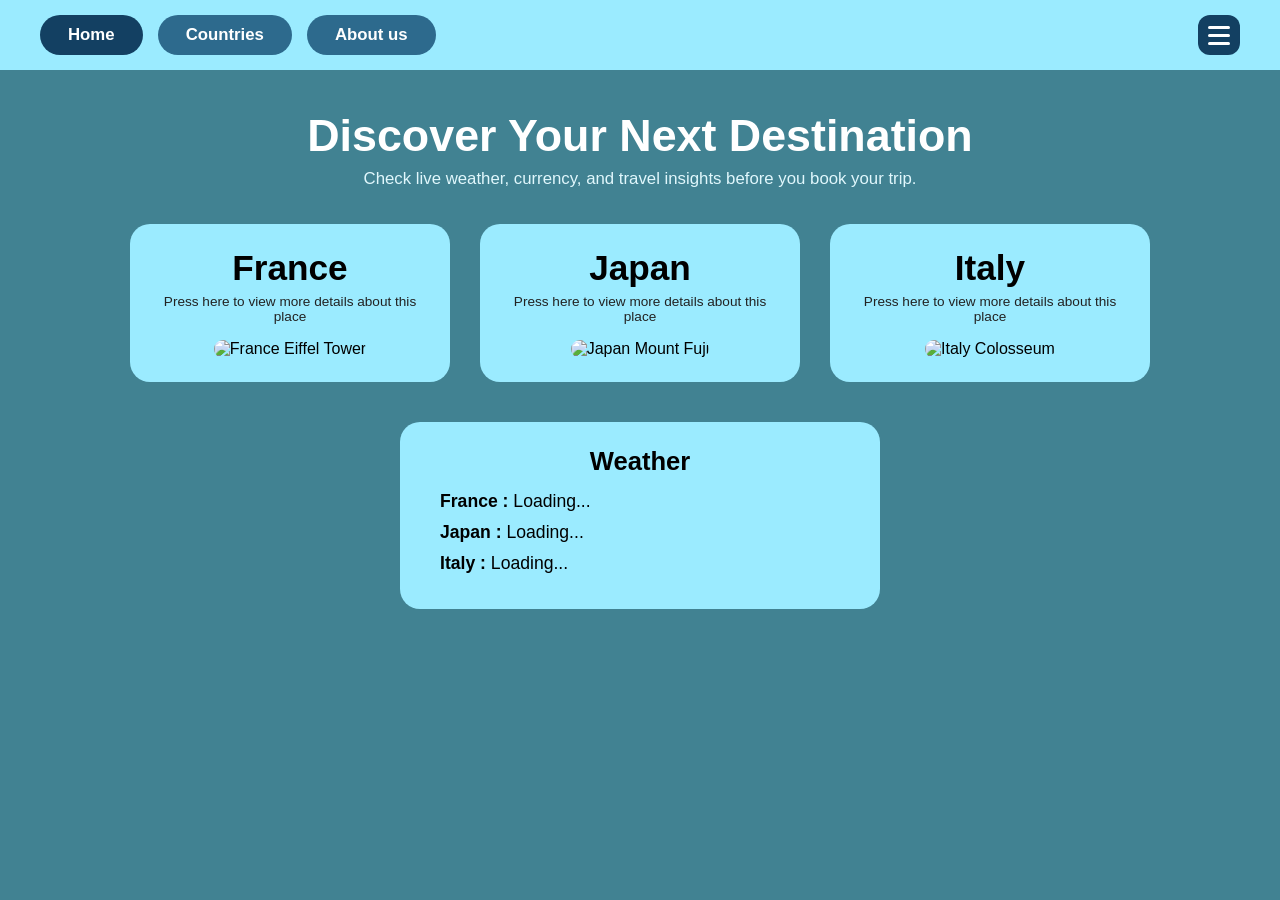
==== index.html @ fe60512d "Initial commit - Travel Explorer UI & functionality" ====
<!DOCTYPE html>
<html lang="en">
<head>
  <meta charset="UTF-8">
  <meta name="viewport" content="width=device-width, initial-scale=1.0">
  <title>Travel Destination Planner</title>
  <link rel="stylesheet" href="style.css">
</head>
<body>

  <!-- Navigation Bar -->
  <header class="navbar">
    <div class="nav-links">
      <a href="index.html" class="nav-btn active">Home</a>
      <a href="countries.html" class="nav-btn">Countries</a>
      <a href="about.html" class="nav-btn">About us</a>
    </div>
    <div class="menu-icon">
      <span></span>
      <span></span>
      <span></span>
    </div>
  </header>

  <!-- Hero Section -->
  <main class="main-content">
    <h1 class="hero-title slide-in">Discover Your Next Destination</h1>
    <p class="hero-subtitle slide-in delay-1">Check live weather, currency, and travel insights before you book your trip.</p>

    <!-- Featured Destination Cards -->
    <div class="cards-container">
      
      <div class="card slide-in delay-2" onclick="navigateToCountry('France')">
        <h2>France</h2>
        <p>Press here to view more details about this place</p>
        <img src="https://images.unsplash.com/photo-1502602898657-3e91760cbb34?w=500" alt="France Eiffel Tower">
      </div>

      <div class="card slide-in delay-3" onclick="navigateToCountry('Japan')">
        <h2>Japan</h2>
        <p>Press here to view more details about this place</p>
        <img src="https://images.unsplash.com/photo-1493976040374-85c8e12f0c0e?w=500" alt="Japan Mount Fuji">
      </div>

      <div class="card slide-in delay-4" onclick="navigateToCountry('Italy')">
        <h2>Italy</h2>
        <p>Press here to view more details about this place</p>
        <img src="https://images.unsplash.com/photo-1552832230-c0197dd311b5?w=500" alt="Italy Colosseum">
      </div>

    </div>

    <!-- Live Weather Overview Box -->
    <div class="weather-box slide-in delay-5">
      <h3>Weather</h3>
      <div class="weather-list">
        <p><strong>France :</strong> <span id="weather-france">Loading...</span></p>
        <p><strong>Japan :</strong> <span id="weather-japan">Loading...</span></p>
        <p><strong>Italy :</strong> <span id="weather-italy">Loading...</span></p>
      </div>
    </div>
  </main>

  <script src="script.js"></script>
</body>
</html>
---- style.css ----
/* --- Global Resets & Fonts --- */
* {
  margin: 0;
  padding: 0;
  box-sizing: border-box;
  font-family: 'Segoe UI', Tahoma, Geneva, Verdana, sans-serif;
}

body {
  background-color: #418292; /* Matching Figma Teal Background */
  color: #ffffff;
  min-height: 100vh;
  display: flex;
  flex-direction: column;
}

/* --- Navbar Styling --- */
.navbar {
  background-color: #9BEBFF; /* Matching Light Cyan Header Bar */
  padding: 15px 40px;
  display: flex;
  justify-content: space-between;
  align-items: center;
}

.nav-links {
  display: flex;
  gap: 15px;
}

.nav-btn {
  background-color: #2D6A8D;
  color: #ffffff;
  padding: 10px 28px;
  border-radius: 20px;
  text-decoration: none;
  font-weight: 600;
  font-size: 1.05rem;
  transition: transform 0.2s ease, background-color 0.2s ease;
}

.nav-btn:hover {
  transform: translateY(-2px);
  background-color: #134062;
}

.nav-btn.active {
  background-color: #134062; /* Active Dark Blue Highlight */
}

.menu-icon {
  background-color: #134062;
  width: 42px;
  height: 40px;
  border-radius: 12px;
  display: flex;
  flex-direction: column;
  justify-content: center;
  align-items: center;
  gap: 5px;
  cursor: pointer;
}

.menu-icon span {
  width: 22px;
  height: 3px;
  background-color: #ffffff;
  border-radius: 2px;
}

/* --- Main Layout --- */
.main-content {
  max-width: 1200px;
  margin: 0 auto;
  padding: 40px 20px;
  text-align: center;
  flex: 1;
}

.hero-title {
  font-size: 2.8rem;
  font-weight: 800;
  margin-bottom: 8px;
  color: #ffffff;
}

.hero-subtitle {
  font-size: 1.05rem;
  color: #e0f7fc;
  margin-bottom: 35px;
}

/* --- Cards Container & Cards --- */
.cards-container {
  display: flex;
  justify-content: center;
  gap: 30px;
  flex-wrap: wrap;
  margin-bottom: 40px;
}

.card {
  background-color: #9BEBFF; /* Light Cyan Card Fill */
  color: #000000;
  border-radius: 20px;
  padding: 24px 20px;
  width: 320px;
  text-align: center;
  cursor: pointer;
  transition: transform 0.3s ease, box-shadow 0.3s ease;
}

.card:hover {
  transform: translateY(-8px);
  box-shadow: 0 10px 20px rgba(0, 0, 0, 0.2);
}

.card h2 {
  font-size: 2.2rem;
  font-weight: 800;
  margin-bottom: 6px;
  color: #000000;
}

.card p {
  font-size: 0.85rem;
  color: #222222;
  margin-bottom: 16px;
}

.card img {
  width: 100%;
  height: 150px;
  object-fit: cover;
  border-radius: 16px;
}

/* --- Home Page Weather Box --- */
.weather-box {
  background-color: #9BEBFF;
  color: #000000;
  border-radius: 20px;
  padding: 25px 40px;
  max-width: 480px;
  margin: 0 auto;
  text-align: left;
}

.weather-box h3 {
  text-align: center;
  font-size: 1.6rem;
  margin-bottom: 15px;
}

.weather-list p {
  font-size: 1.1rem;
  margin: 10px 0;
}

/* --- Smooth Slide-In Animation --- */
.slide-in {
  opacity: 0;
  transform: translateY(30px);
  animation: slideInUp 0.8s ease forwards;
}

.delay-1 { animation-delay: 0.15s; }
.delay-2 { animation-delay: 0.3s; }
.delay-3 { animation-delay: 0.45s; }
.delay-4 { animation-delay: 0.6s; }
.delay-5 { animation-delay: 0.75s; }

@keyframes slideInUp {
  from {
    opacity: 0;
    transform: translateY(30px);
  }
  to {
    opacity: 1;
    transform: translateY(0);
  }
}
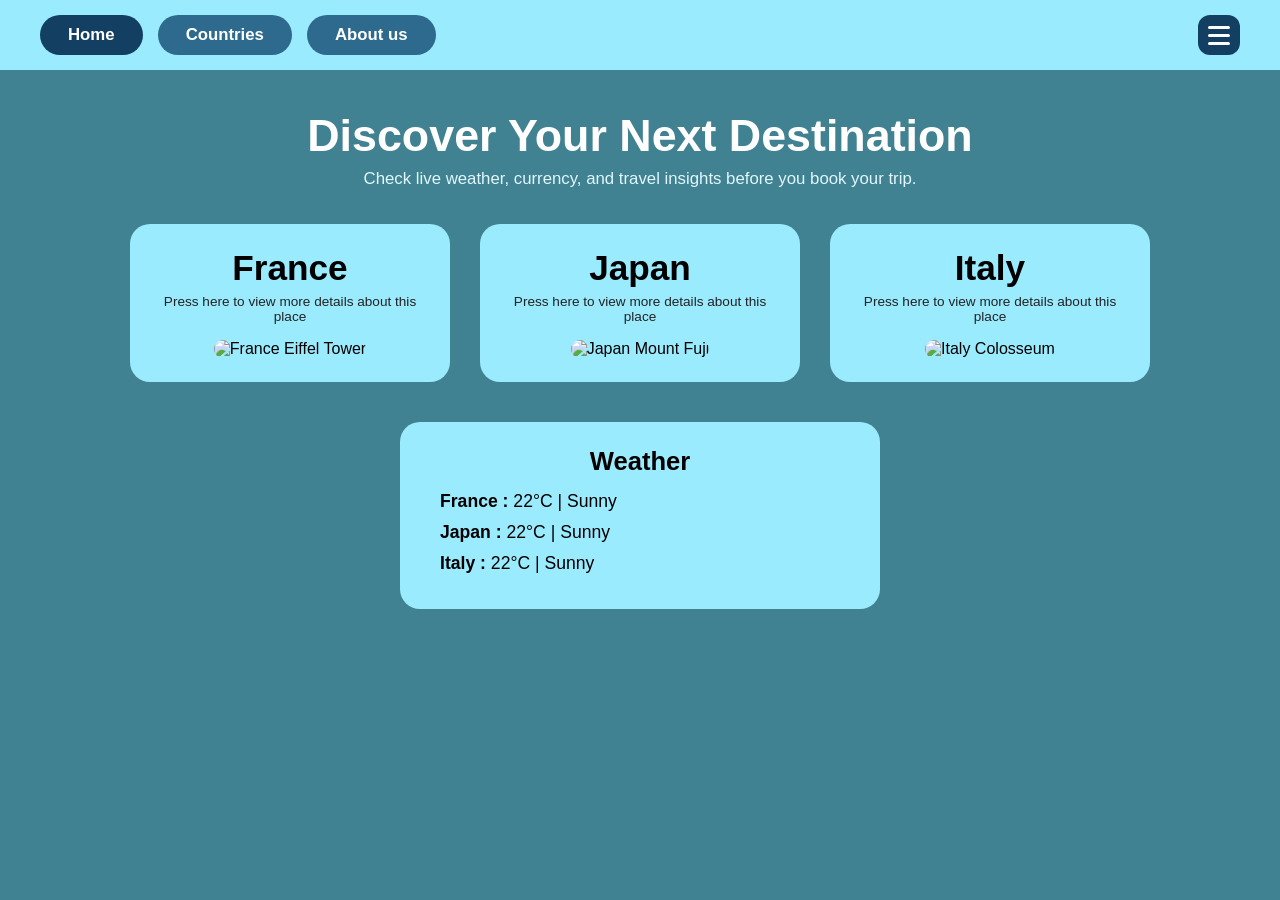
==== commit 54f36e34: "Complete project files with live weather, search bar, and full page navigation" ====
--- a/index.html
+++ b/index.html
@@ -61,6 +61,6 @@
     </div>
   </main>
 
-  <script src="script.js"></script>
+  <script src="index.js"></script>
 </body>
 </html>
--- a/style.css
+++ b/style.css
@@ -1,4 +1,4 @@
-/* --- Global Resets & Fonts --- */
+/* --- Global Resets & Theme --- */
 * {
   margin: 0;
   padding: 0;
@@ -7,16 +7,16 @@
 }
 
 body {
-  background-color: #418292; /* Matching Figma Teal Background */
+  background-color: #418292; /* Dark Teal Background */
   color: #ffffff;
   min-height: 100vh;
   display: flex;
   flex-direction: column;
 }
 
-/* --- Navbar Styling --- */
+/* --- Navigation Bar --- */
 .navbar {
-  background-color: #9BEBFF; /* Matching Light Cyan Header Bar */
+  background-color: #9BEBFF; /* Light Cyan Navbar */
   padding: 15px 40px;
   display: flex;
   justify-content: space-between;
@@ -45,7 +45,7 @@
 }
 
 .nav-btn.active {
-  background-color: #134062; /* Active Dark Blue Highlight */
+  background-color: #134062; /* Navy Active Highlight */
 }
 
 .menu-icon {
@@ -90,7 +90,7 @@
   margin-bottom: 35px;
 }
 
-/* --- Cards Container & Cards --- */
+/* --- Home Page Cards --- */
 .cards-container {
   display: flex;
   justify-content: center;
@@ -100,7 +100,7 @@
 }
 
 .card {
-  background-color: #9BEBFF; /* Light Cyan Card Fill */
+  background-color: #9BEBFF;
   color: #000000;
   border-radius: 20px;
   padding: 24px 20px;
@@ -135,7 +135,7 @@
   border-radius: 16px;
 }
 
-/* --- Home Page Weather Box --- */
+/* --- Home Weather Box --- */
 .weather-box {
   background-color: #9BEBFF;
   color: #000000;
@@ -157,6 +157,149 @@
   margin: 10px 0;
 }
 
+/* --- Countries Page & Search Bar --- */
+.search-header {
+  display: flex;
+  justify-content: space-between;
+  align-items: center;
+  max-width: 1000px;
+  margin: 0 auto 30px auto;
+  flex-wrap: wrap;
+  gap: 15px;
+}
+
+.search-container input {
+  padding: 12px 20px;
+  border-radius: 25px;
+  border: 2px solid #134062;
+  background-color: #9BEBFF;
+  color: #000000;
+  font-size: 1rem;
+  font-weight: 600;
+  outline: none;
+  width: 250px;
+  transition: all 0.3s ease;
+}
+
+.search-container input:focus {
+  background-color: #ffffff;
+  box-shadow: 0 0 10px rgba(0, 0, 0, 0.2);
+  width: 280px;
+}
+
+.countries-grid {
+  display: grid;
+  grid-template-columns: repeat(4, 1fr);
+  gap: 20px;
+  max-width: 1000px;
+  margin: 0 auto;
+}
+
+.country-btn {
+  background-color: #9BEBFF;
+  color: #000000;
+  padding: 18px;
+  border-radius: 16px;
+  text-decoration: none;
+  font-weight: 700;
+  font-size: 1.1rem;
+  text-align: center;
+  transition: transform 0.2s ease, background-color 0.2s ease;
+  cursor: pointer;
+}
+
+.country-btn:hover {
+  transform: translateY(-4px);
+  background-color: #ffffff;
+}
+
+/* --- About Us Page Layout --- */
+.about-container {
+  background-color: #9BEBFF;
+  color: #000000;
+  border-radius: 24px;
+  padding: 35px 40px;
+  max-width: 1000px;
+  margin: 0 auto;
+  text-align: left;
+}
+
+.about-container h2 {
+  font-size: 2.2rem;
+  margin-bottom: 25px;
+}
+
+.about-grid {
+  display: grid;
+  grid-template-columns: 1fr 1fr;
+  gap: 25px;
+}
+
+.about-card {
+  background-color: #134062;
+  color: #ffffff;
+  padding: 24px;
+  border-radius: 18px;
+}
+
+.about-card h3 {
+  font-size: 1.3rem;
+  margin-bottom: 10px;
+}
+
+.about-card p {
+  font-size: 0.95rem;
+  line-height: 1.5;
+  color: #e0f7fc;
+}
+
+/* --- Country Details Page Layout --- */
+.country-header-badge {
+  background-color: #9BEBFF;
+  color: #000000;
+  padding: 12px 60px;
+  border-radius: 30px;
+  display: inline-block;
+  margin-bottom: 40px;
+}
+
+.details-cards-container {
+  display: flex;
+  justify-content: center;
+  gap: 25px;
+  flex-wrap: wrap;
+}
+
+.detail-card {
+  background-color: #2D6A8D;
+  color: #ffffff;
+  border-radius: 20px;
+  padding: 30px 20px;
+  width: 320px;
+  min-height: 320px;
+  text-align: center;
+}
+
+.detail-card h2 {
+  font-size: 1.6rem;
+  margin-bottom: 20px;
+  border-bottom: 2px solid #9BEBFF;
+  padding-bottom: 10px;
+}
+
+.detail-content {
+  font-size: 1.05rem;
+  line-height: 1.5;
+}
+
+.detail-card img {
+  width: 100%;
+  height: 180px;
+  object-fit: cover;
+  border-radius: 12px;
+  margin-top: 10px;
+}
+
 /* --- Smooth Slide-In Animation --- */
 .slide-in {
   opacity: 0;
@@ -165,9 +308,9 @@
 }
 
 .delay-1 { animation-delay: 0.15s; }
-.delay-2 { animation-delay: 0.3s; }
+.delay-2 { animation-delay: 0.30s; }
 .delay-3 { animation-delay: 0.45s; }
-.delay-4 { animation-delay: 0.6s; }
+.delay-4 { animation-delay: 0.60s; }
 .delay-5 { animation-delay: 0.75s; }
 
 @keyframes slideInUp {
